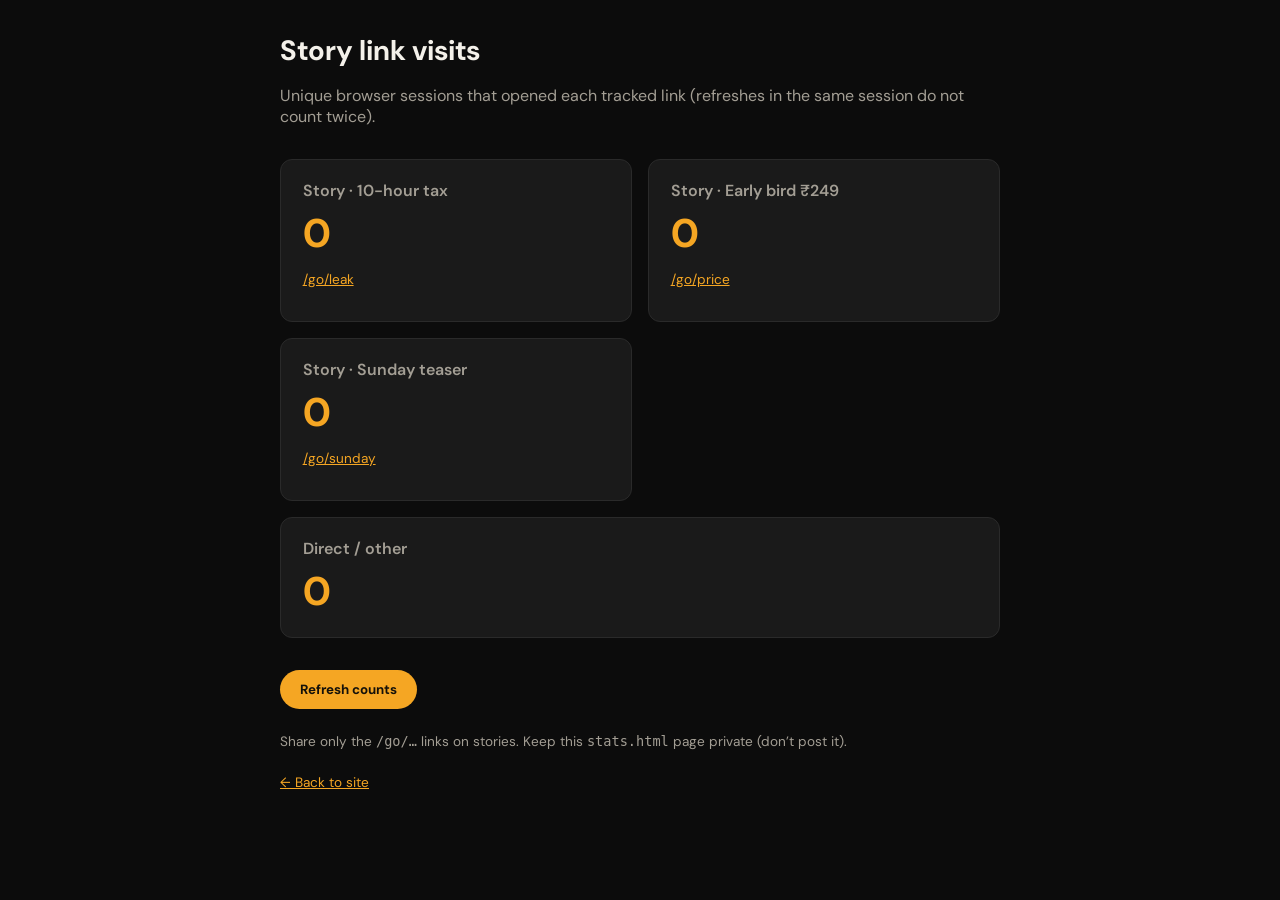
==== stats.html @ df9a7d8a "Add 3 story templates with tracked short links and visit stats Ship leak/price/sunday story PNGs, /g" ====
<!DOCTYPE html>
<html lang="en">
<head>
  <meta charset="UTF-8" />
  <meta name="viewport" content="width=device-width, initial-scale=1" />
  <meta name="robots" content="noindex" />
  <title>Visit stats — Get 10 Hours Back</title>
  <link rel="icon" href="logo.jpg" type="image/jpeg" />
  <link href="https://fonts.googleapis.com/css2?family=DM+Sans:wght@400;600;700&display=swap" rel="stylesheet" />
  <style>
    :root { --bg:#0c0c0c; --card:#1a1a1a; --border:#2a2a2a; --text:#f4f1ea; --muted:#a39e94; --orange:#f5a623; }
    * { box-sizing: border-box; }
    body { margin: 0; font-family: "DM Sans", system-ui, sans-serif; background: var(--bg); color: var(--text); padding: 2rem 1rem 4rem; }
    .wrap { max-width: 720px; margin: 0 auto; }
    h1 { font-size: 1.75rem; margin: 0 0 0.5rem; }
    p { color: var(--muted); }
    .grid { display: grid; gap: 1rem; margin: 2rem 0; }
    @media (min-width: 640px) { .grid { grid-template-columns: 1fr 1fr; } }
    .card { background: var(--card); border: 1px solid var(--border); border-radius: 12px; padding: 1.25rem 1.35rem; }
    .card h2 { margin: 0 0 0.35rem; font-size: 1rem; color: var(--muted); font-weight: 600; }
    .count { font-size: 2.5rem; font-weight: 700; color: var(--orange); letter-spacing: -0.03em; }
    .link { font-size: 0.85rem; word-break: break-all; color: var(--muted); margin-top: 0.75rem; }
    .link a { color: var(--orange); }
    .total { grid-column: 1 / -1; }
    button { background: var(--orange); color: #14110a; border: 0; border-radius: 999px; padding: 0.7rem 1.25rem; font-weight: 700; font-family: inherit; cursor: pointer; }
    .note { font-size: 0.85rem; margin-top: 1.5rem; }
  </style>
</head>
<body>
  <div class="wrap">
    <h1>Story link visits</h1>
    <p>Unique browser sessions that opened each tracked link (refreshes in the same session do not count twice).</p>
    <div class="grid" id="stats-grid">
      <div class="card" data-key="leak">
        <h2>Story · 10-hour tax</h2>
        <div class="count" id="c-leak">…</div>
        <p class="link"><a href="go/leak.html">/go/leak</a></p>
      </div>
      <div class="card" data-key="price">
        <h2>Story · Early bird ₹249</h2>
        <div class="count" id="c-price">…</div>
        <p class="link"><a href="go/price.html">/go/price</a></p>
      </div>
      <div class="card" data-key="sunday">
        <h2>Story · Sunday teaser</h2>
        <div class="count" id="c-sunday">…</div>
        <p class="link"><a href="go/sunday.html">/go/sunday</a></p>
      </div>
      <div class="card total" data-key="direct">
        <h2>Direct / other</h2>
        <div class="count" id="c-direct">…</div>
      </div>
    </div>
    <button type="button" id="refresh">Refresh counts</button>
    <p class="note">Share only the <code>/go/…</code> links on stories. Keep this <code>stats.html</code> page private (don’t post it).</p>
    <p class="note"><a href="index.html" style="color:var(--orange)">← Back to site</a></p>
  </div>
  <script src="track.js"></script>
  <script>
    function render() {
      if (!window.G10_fetchCounts) return;
      window.G10_fetchCounts().then(function (rows) {
        rows.forEach(function (row) {
          var el = document.getElementById("c-" + row.key);
          if (el) el.textContent = row.count;
        });
      });
    }
    document.getElementById("refresh").addEventListener("click", render);
    render();
  </script>
</body>
</html>
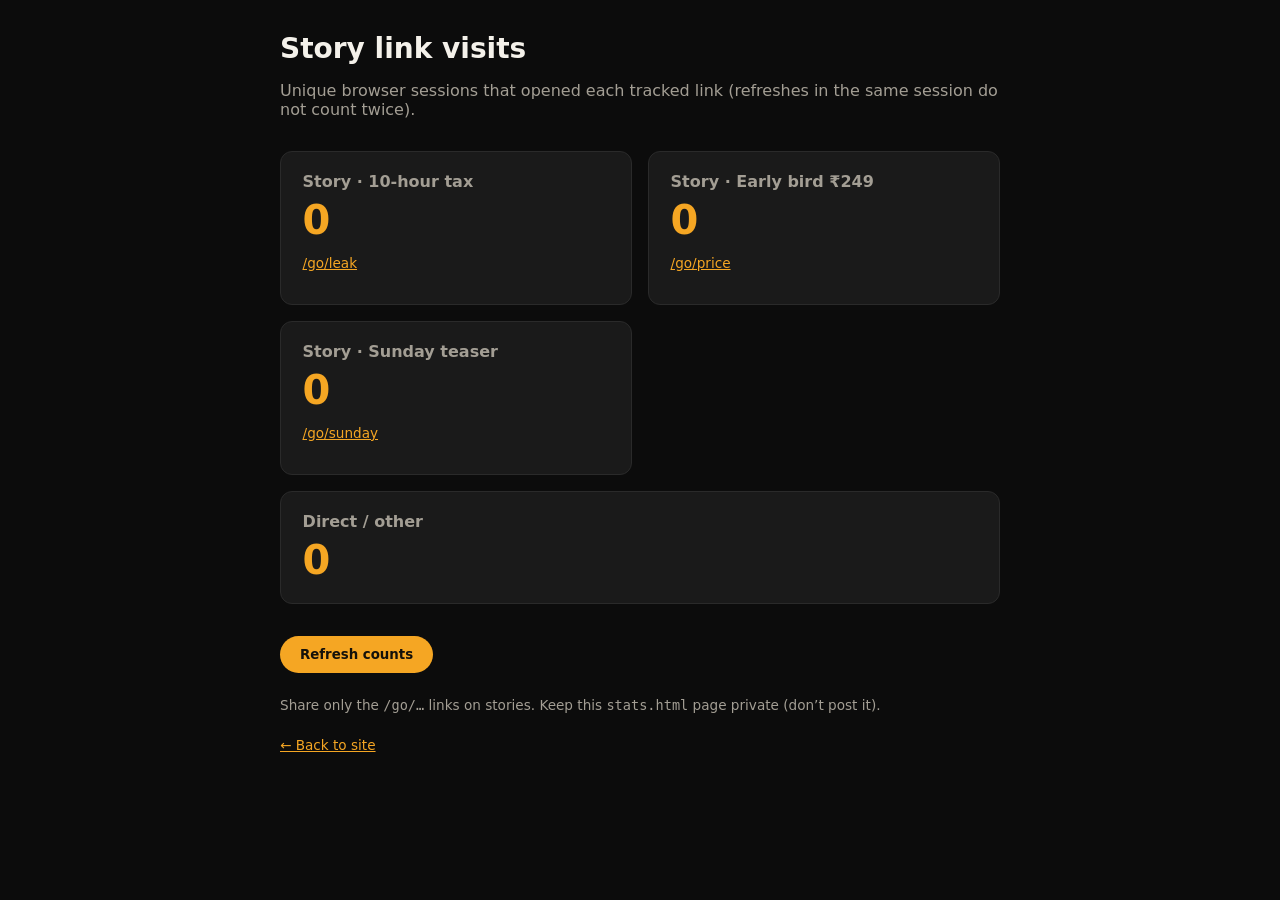
==== commit e83eb478: "Use simple system fonts for easier reading Drop Google Fonts and the decorative serif; stick to syst" ====
--- a/stats.html
+++ b/stats.html
@@ -6,11 +6,10 @@
   <meta name="robots" content="noindex" />
   <title>Visit stats — Get 10 Hours Back</title>
   <link rel="icon" href="logo.jpg" type="image/jpeg" />
-  <link href="https://fonts.googleapis.com/css2?family=DM+Sans:wght@400;600;700&display=swap" rel="stylesheet" />
   <style>
     :root { --bg:#0c0c0c; --card:#1a1a1a; --border:#2a2a2a; --text:#f4f1ea; --muted:#a39e94; --orange:#f5a623; }
     * { box-sizing: border-box; }
-    body { margin: 0; font-family: "DM Sans", system-ui, sans-serif; background: var(--bg); color: var(--text); padding: 2rem 1rem 4rem; }
+    body { margin: 0; font-family: system-ui, -apple-system, BlinkMacSystemFont, "Segoe UI", Roboto, Helvetica, Arial, sans-serif; background: var(--bg); color: var(--text); padding: 2rem 1rem 4rem; }
     .wrap { max-width: 720px; margin: 0 auto; }
     h1 { font-size: 1.75rem; margin: 0 0 0.5rem; }
     p { color: var(--muted); }
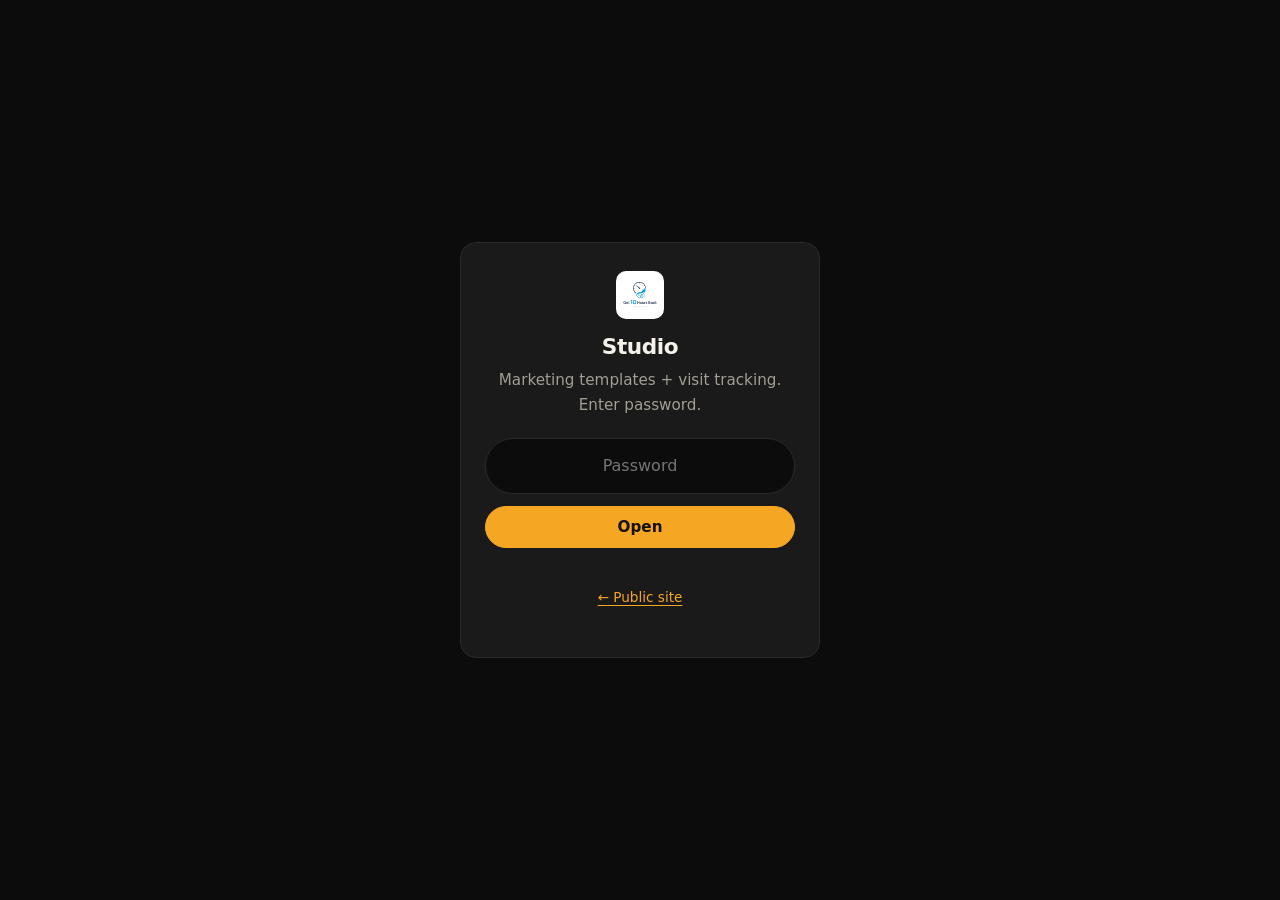
==== commit 3c6de245: "Move marketing and tracking behind a simple studio password page Keep the public landing page clean;" ====
--- a/stats.html
+++ b/stats.html
@@ -4,69 +4,11 @@
   <meta charset="UTF-8" />
   <meta name="viewport" content="width=device-width, initial-scale=1" />
   <meta name="robots" content="noindex" />
-  <title>Visit stats — Get 10 Hours Back</title>
-  <link rel="icon" href="logo.jpg" type="image/jpeg" />
-  <style>
-    :root { --bg:#0c0c0c; --card:#1a1a1a; --border:#2a2a2a; --text:#f4f1ea; --muted:#a39e94; --orange:#f5a623; }
-    * { box-sizing: border-box; }
-    body { margin: 0; font-family: system-ui, -apple-system, BlinkMacSystemFont, "Segoe UI", Roboto, Helvetica, Arial, sans-serif; background: var(--bg); color: var(--text); padding: 2rem 1rem 4rem; }
-    .wrap { max-width: 720px; margin: 0 auto; }
-    h1 { font-size: 1.75rem; margin: 0 0 0.5rem; }
-    p { color: var(--muted); }
-    .grid { display: grid; gap: 1rem; margin: 2rem 0; }
-    @media (min-width: 640px) { .grid { grid-template-columns: 1fr 1fr; } }
-    .card { background: var(--card); border: 1px solid var(--border); border-radius: 12px; padding: 1.25rem 1.35rem; }
-    .card h2 { margin: 0 0 0.35rem; font-size: 1rem; color: var(--muted); font-weight: 600; }
-    .count { font-size: 2.5rem; font-weight: 700; color: var(--orange); letter-spacing: -0.03em; }
-    .link { font-size: 0.85rem; word-break: break-all; color: var(--muted); margin-top: 0.75rem; }
-    .link a { color: var(--orange); }
-    .total { grid-column: 1 / -1; }
-    button { background: var(--orange); color: #14110a; border: 0; border-radius: 999px; padding: 0.7rem 1.25rem; font-weight: 700; font-family: inherit; cursor: pointer; }
-    .note { font-size: 0.85rem; margin-top: 1.5rem; }
-  </style>
+  <title>Redirecting…</title>
+  <meta http-equiv="refresh" content="0;url=studio.html" />
+  <script>location.replace("studio.html");</script>
 </head>
 <body>
-  <div class="wrap">
-    <h1>Story link visits</h1>
-    <p>Unique browser sessions that opened each tracked link (refreshes in the same session do not count twice).</p>
-    <div class="grid" id="stats-grid">
-      <div class="card" data-key="leak">
-        <h2>Story · 10-hour tax</h2>
-        <div class="count" id="c-leak">…</div>
-        <p class="link"><a href="go/leak.html">/go/leak</a></p>
-      </div>
-      <div class="card" data-key="price">
-        <h2>Story · Early bird ₹249</h2>
-        <div class="count" id="c-price">…</div>
-        <p class="link"><a href="go/price.html">/go/price</a></p>
-      </div>
-      <div class="card" data-key="sunday">
-        <h2>Story · Sunday teaser</h2>
-        <div class="count" id="c-sunday">…</div>
-        <p class="link"><a href="go/sunday.html">/go/sunday</a></p>
-      </div>
-      <div class="card total" data-key="direct">
-        <h2>Direct / other</h2>
-        <div class="count" id="c-direct">…</div>
-      </div>
-    </div>
-    <button type="button" id="refresh">Refresh counts</button>
-    <p class="note">Share only the <code>/go/…</code> links on stories. Keep this <code>stats.html</code> page private (don’t post it).</p>
-    <p class="note"><a href="index.html" style="color:var(--orange)">← Back to site</a></p>
-  </div>
-  <script src="track.js"></script>
-  <script>
-    function render() {
-      if (!window.G10_fetchCounts) return;
-      window.G10_fetchCounts().then(function (rows) {
-        rows.forEach(function (row) {
-          var el = document.getElementById("c-" + row.key);
-          if (el) el.textContent = row.count;
-        });
-      });
-    }
-    document.getElementById("refresh").addEventListener("click", render);
-    render();
-  </script>
+  <p><a href="studio.html">Open studio</a></p>
 </body>
 </html>
